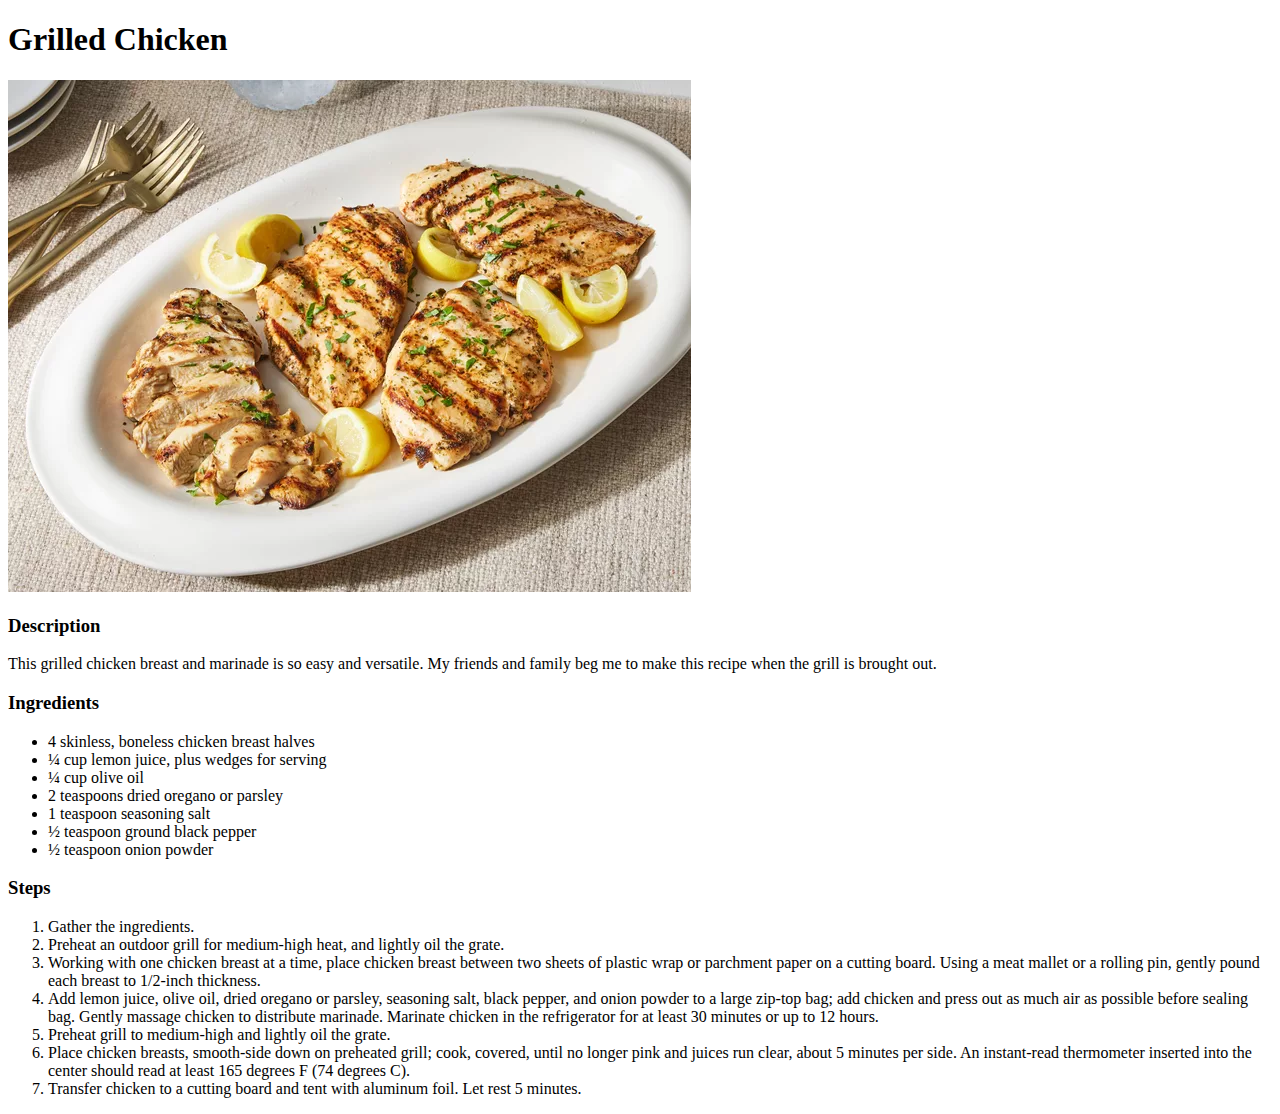
==== recipes/grilledchicken.html @ 7a01b50a "Build Out Recipe Pages and Navigation from index.html" ====
<!DOCTYPE html>
<html lang="en">
<head>
    <meta charset="UTF-8">
    <meta name="viewport" content="width=device-width, initial-scale=1.0">
    <title>Mac & Cheese</title>
</head>
<body>
    <h1>Grilled Chicken</h1>

    <img src="../images/grilledchicken.jpg" alt="Grilled Chicken Breasts">

    <h3>Description</h3>
    <p>This grilled chicken breast and marinade is so easy and versatile. My friends and family beg me to make this recipe when the grill is brought out.</p>

    <h3>Ingredients</h3>

    <ul>
        <li>4 skinless, boneless chicken breast halves</li>
        <li>¼ cup lemon juice, plus wedges for serving</li>
        <li>¼ cup olive oil</li>
        <li>2 teaspoons dried oregano or parsley</li>
        <li>1 teaspoon seasoning salt</li>
        <li>½ teaspoon ground black pepper</li>
        <li>½ teaspoon onion powder</li>
    </ul>


    <h3>Steps</h3>

    <ol>
        <li>Gather the ingredients.</li>
        <li>Preheat an outdoor grill for medium-high heat, and lightly oil the grate.</li>
        <li>Working with one chicken breast at a time, place chicken breast between two sheets of plastic wrap or parchment paper on a cutting board. Using a meat mallet or a rolling pin, gently pound each breast to 1/2-inch thickness.</li>
        <li>Add lemon juice, olive oil, dried oregano or parsley, seasoning salt, black pepper, and onion powder to a large zip-top bag; add chicken and press out as much air as possible before sealing bag. 
            Gently massage chicken to distribute marinade. Marinate chicken in the refrigerator for at least 30 minutes or up to 12 hours.</li>
        <li>Preheat grill to medium-high and lightly oil the grate.</li>
        <li>Place chicken breasts, smooth-side down on preheated grill; cook, covered, until no longer pink and juices run clear, about 5 minutes per side. An instant-read thermometer inserted into the center should read at least 165 degrees F (74 degrees C).</li>
        <li>Transfer chicken to a cutting board and tent with aluminum foil. Let rest 5 minutes.</li>
    </ol>
</body>
</html>
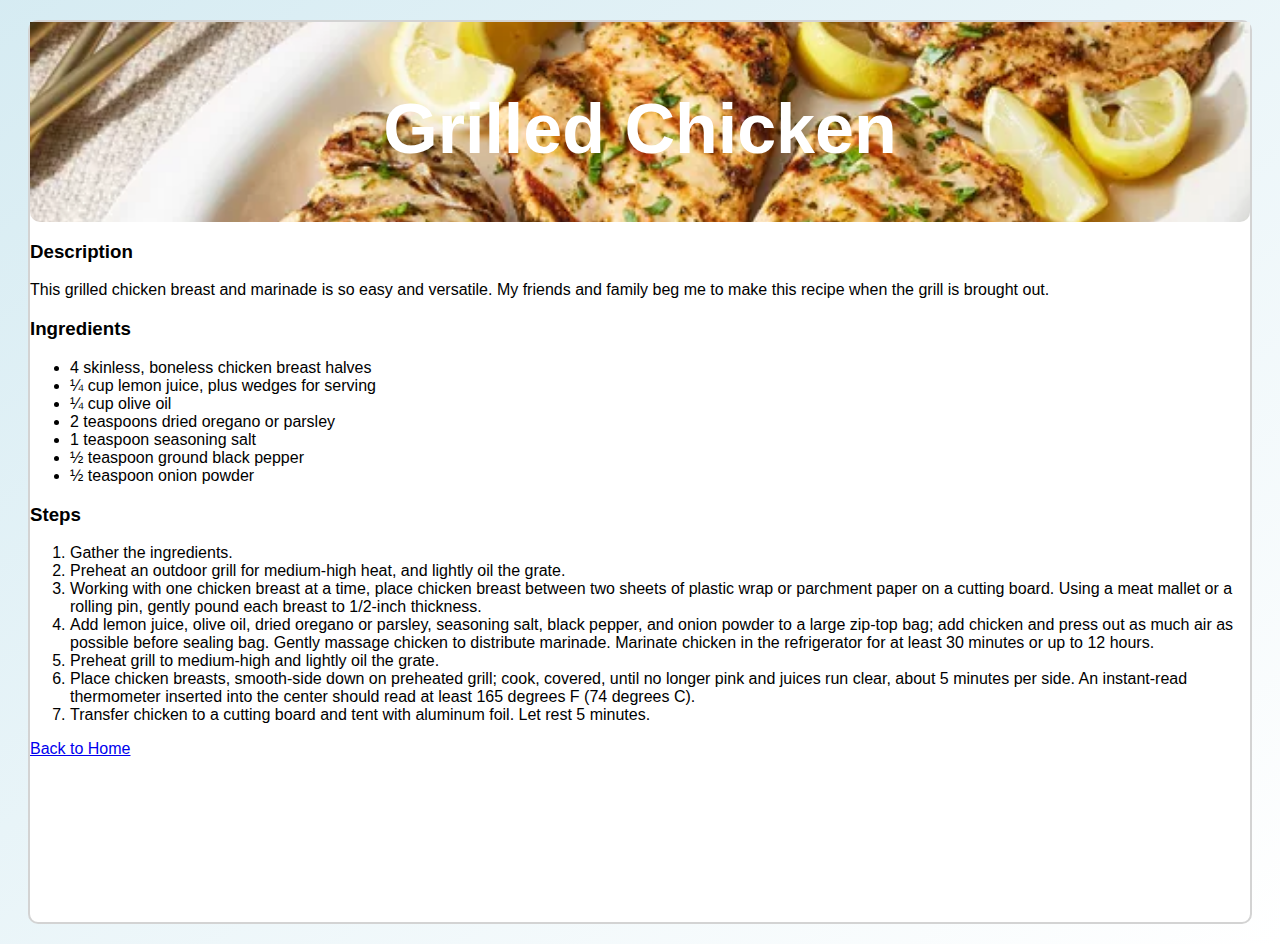
==== commit e6bf238c: "Add CSS Styling" ====
--- a/recipes/grilledchicken.html
+++ b/recipes/grilledchicken.html
@@ -3,40 +3,53 @@
 <head>
     <meta charset="UTF-8">
     <meta name="viewport" content="width=device-width, initial-scale=1.0">
+    <link rel="stylesheet" href="../styles.css">
     <title>Mac & Cheese</title>
 </head>
 <body>
-    <h1>Grilled Chicken</h1>
+    <div class="home">
+        <div class="header">
+            <img src="../images/grilledchicken.jpg" alt="Grilled Chicken Breasts">
+            <h1>Grilled Chicken</h1>
+        </div>
+    
+        <h3>Description</h3>
+        <p>This grilled chicken breast and marinade is so easy and versatile. My friends and family beg me to make this
+            recipe when the grill is brought out.</p>
+    
+        <h3>Ingredients</h3>
+    
+        <ul>
+            <li>4 skinless, boneless chicken breast halves</li>
+            <li>¼ cup lemon juice, plus wedges for serving</li>
+            <li>¼ cup olive oil</li>
+            <li>2 teaspoons dried oregano or parsley</li>
+            <li>1 teaspoon seasoning salt</li>
+            <li>½ teaspoon ground black pepper</li>
+            <li>½ teaspoon onion powder</li>
+        </ul>
+    
+    
+        <h3>Steps</h3>
+    
+        <ol>
+            <li>Gather the ingredients.</li>
+            <li>Preheat an outdoor grill for medium-high heat, and lightly oil the grate.</li>
+            <li>Working with one chicken breast at a time, place chicken breast between two sheets of plastic wrap or
+                parchment paper on a cutting board. Using a meat mallet or a rolling pin, gently pound each breast to
+                1/2-inch thickness.</li>
+            <li>Add lemon juice, olive oil, dried oregano or parsley, seasoning salt, black pepper, and onion powder to a
+                large zip-top bag; add chicken and press out as much air as possible before sealing bag.
+                Gently massage chicken to distribute marinade. Marinate chicken in the refrigerator for at least 30 minutes
+                or up to 12 hours.</li>
+            <li>Preheat grill to medium-high and lightly oil the grate.</li>
+            <li>Place chicken breasts, smooth-side down on preheated grill; cook, covered, until no longer pink and juices
+                run clear, about 5 minutes per side. An instant-read thermometer inserted into the center should read at
+                least 165 degrees F (74 degrees C).</li>
+            <li>Transfer chicken to a cutting board and tent with aluminum foil. Let rest 5 minutes.</li>
+        </ol>
 
-    <img src="../images/grilledchicken.jpg" alt="Grilled Chicken Breasts">
-
-    <h3>Description</h3>
-    <p>This grilled chicken breast and marinade is so easy and versatile. My friends and family beg me to make this recipe when the grill is brought out.</p>
-
-    <h3>Ingredients</h3>
-
-    <ul>
-        <li>4 skinless, boneless chicken breast halves</li>
-        <li>¼ cup lemon juice, plus wedges for serving</li>
-        <li>¼ cup olive oil</li>
-        <li>2 teaspoons dried oregano or parsley</li>
-        <li>1 teaspoon seasoning salt</li>
-        <li>½ teaspoon ground black pepper</li>
-        <li>½ teaspoon onion powder</li>
-    </ul>
-
-
-    <h3>Steps</h3>
-
-    <ol>
-        <li>Gather the ingredients.</li>
-        <li>Preheat an outdoor grill for medium-high heat, and lightly oil the grate.</li>
-        <li>Working with one chicken breast at a time, place chicken breast between two sheets of plastic wrap or parchment paper on a cutting board. Using a meat mallet or a rolling pin, gently pound each breast to 1/2-inch thickness.</li>
-        <li>Add lemon juice, olive oil, dried oregano or parsley, seasoning salt, black pepper, and onion powder to a large zip-top bag; add chicken and press out as much air as possible before sealing bag. 
-            Gently massage chicken to distribute marinade. Marinate chicken in the refrigerator for at least 30 minutes or up to 12 hours.</li>
-        <li>Preheat grill to medium-high and lightly oil the grate.</li>
-        <li>Place chicken breasts, smooth-side down on preheated grill; cook, covered, until no longer pink and juices run clear, about 5 minutes per side. An instant-read thermometer inserted into the center should read at least 165 degrees F (74 degrees C).</li>
-        <li>Transfer chicken to a cutting board and tent with aluminum foil. Let rest 5 minutes.</li>
-    </ol>
+        <a href="../index.html">Back to Home</a>
+    </div>
 </body>
 </html>--- a/styles.css
+++ b/styles.css
@@ -0,0 +1,44 @@
+html {
+    background-image: linear-gradient(to bottom right, rgba(173, 216, 230, 0.5), white);
+}
+
+* {
+    font-family: Arial, Helvetica, sans-serif;
+}
+
+.home {
+    background-color: white;
+    margin: 20px;
+    height: 100vh;
+    border: 2px solid lightgray;
+    border-radius: 10px;
+}
+
+.home .header {
+    height: 200px;
+    overflow: hidden;
+    position: relative;
+    text-align: center;
+    border-bottom-left-radius: 10px;
+    border-bottom-right-radius: 10px;
+}
+
+.header img {
+    margin-top: -300px;
+    width: 100vw;
+    object-fit: cover;
+    position: absolute; /* Position the image absolutely */
+    top: 0; /* Align the top of the image to the top of the container */
+    left: 0; /* Align the left of the image to the left of the container */
+}
+
+.home h1 {
+    font-size: 70px;
+    font-weight: 900;
+    color: white;
+    position: absolute;
+    top: 30%; /* Position h1 in the center vertically */
+    left: 50%; /* Position h1 in the center horizontally */
+    transform: translate(-50%, -50%); /* Center the h1 */
+    text-align: center;
+}